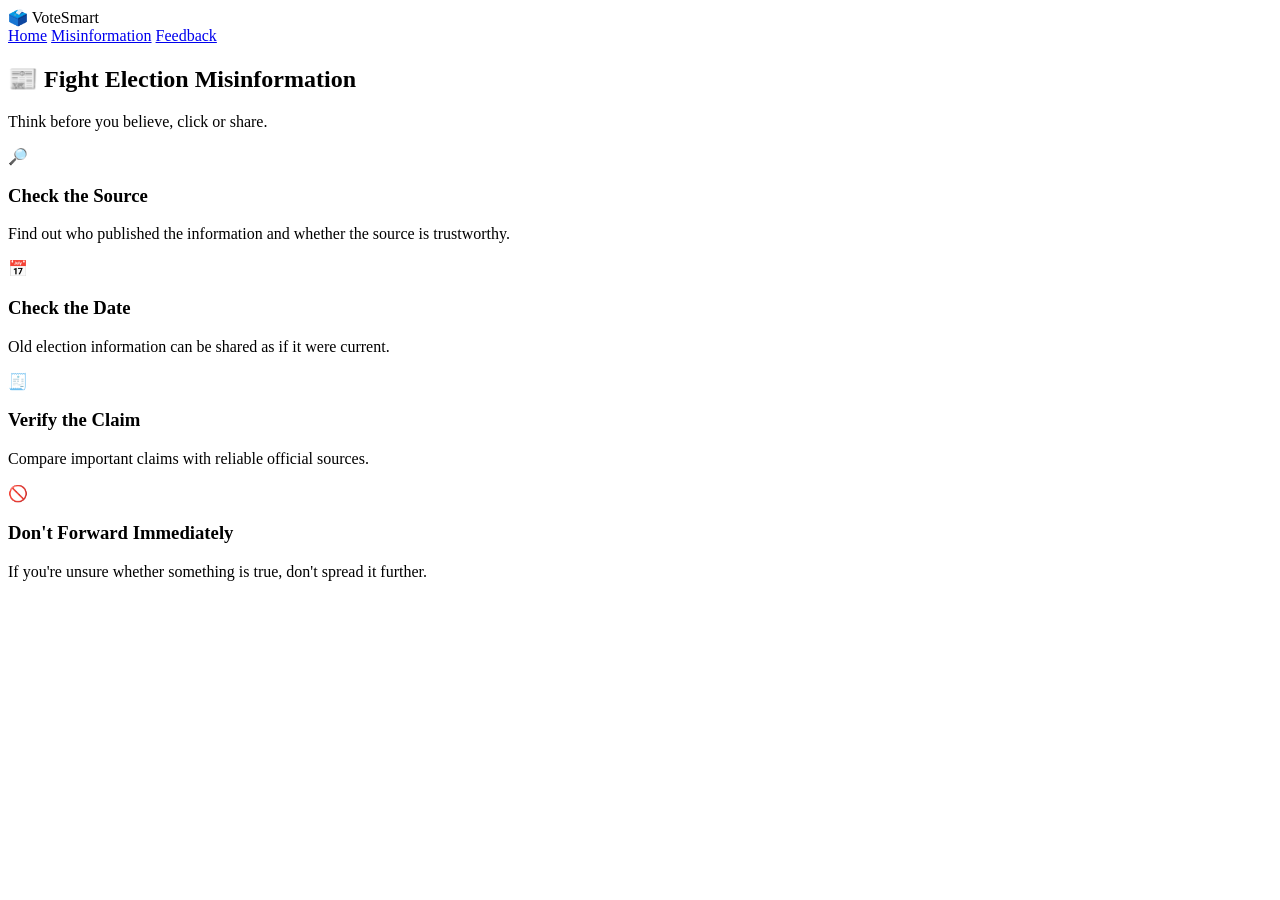
==== templates/misinformation.html @ 3d448eb2 "Add files via upload" ====
<!DOCTYPE html>
<html>

<head>

    <meta charset="UTF-8">

    <meta name="viewport"
          content="width=device-width, initial-scale=1.0">

    <title>Fight Misinformation - VoteSmart</title>

    <link rel="stylesheet"
          href="{{ url_for('static', filename='style.css') }}">

</head>

<body>

<nav class="navbar">

    <div class="logo">
        🗳️ VoteSmart
    </div>

    <div class="nav-links">

        <a href="/">Home</a>
        <a href="/misinformation">Misinformation</a>
        <a href="/feedback">Feedback</a>

    </div>

</nav>


<section class="features">

    <h1>
        📰 Fight Election Misinformation
    </h1>

    <p class="section-subtitle">
        Think before you believe, click or share.
    </p>


    <div class="feature-grid">

        <div class="feature-card">

            <div class="feature-icon">
                🔎
            </div>

            <h3>
                Check the Source
            </h3>

            <p>
                Find out who published the information
                and whether the source is trustworthy.
            </p>

        </div>


        <div class="feature-card">

            <div class="feature-icon">
                📅
            </div>

            <h3>
                Check the Date
            </h3>

            <p>
                Old election information can be shared
                as if it were current.
            </p>

        </div>


        <div class="feature-card">

            <div class="feature-icon">
                🧾
            </div>

            <h3>
                Verify the Claim
            </h3>

            <p>
                Compare important claims with reliable
                official sources.
            </p>

        </div>


        <div class="feature-card">

            <div class="feature-icon">
                🚫
            </div>

            <h3>
                Don't Forward Immediately
            </h3>

            <p>
                If you're unsure whether something is true,
                don't spread it further.
            </p>

        </div>

    </div>

</section>


</body>

</html>
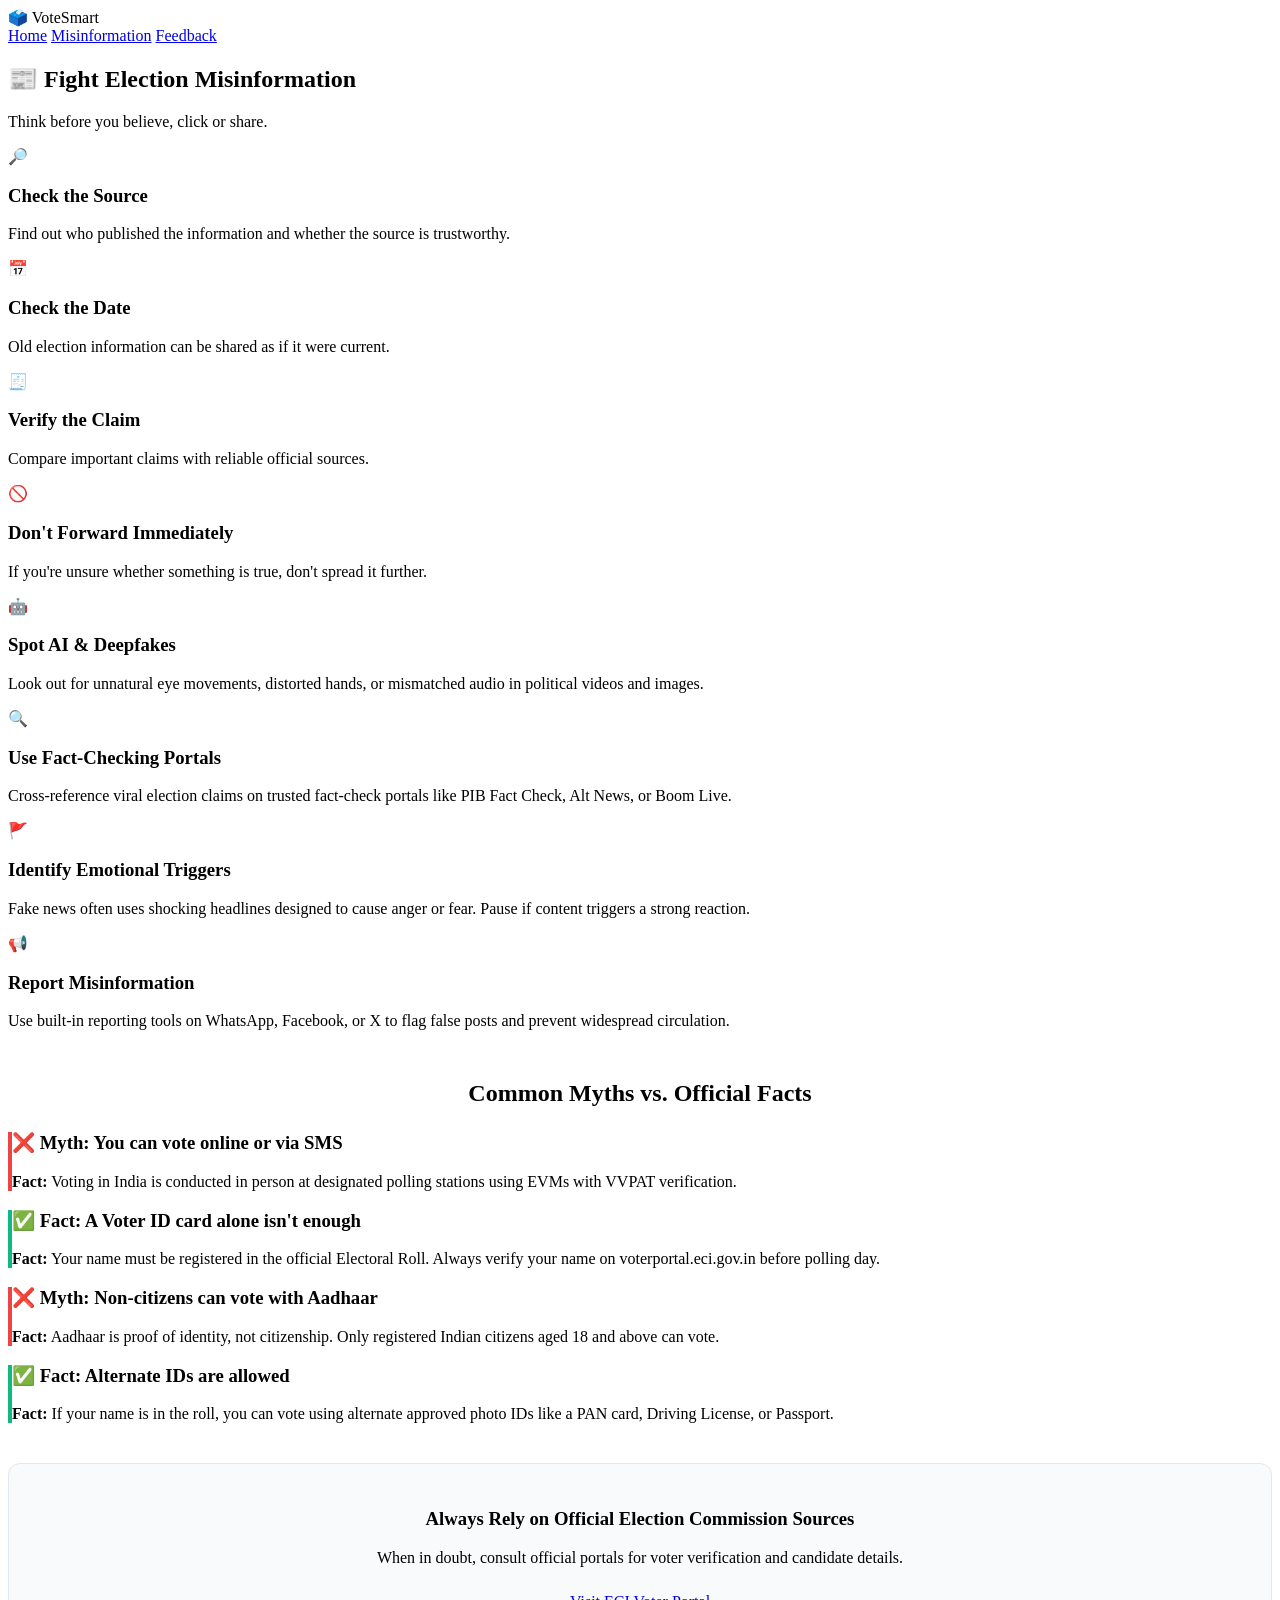
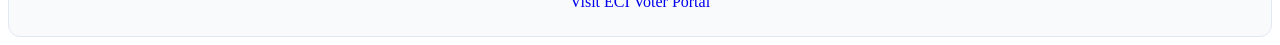
==== commit 58e2895a: "Update misinformation.html" ====
--- a/templates/misinformation.html
+++ b/templates/misinformation.html
@@ -117,12 +117,78 @@
             </p>
 
         </div>
+        <div class="card">
+    <div class="icon">🤖</div>
+    <h3>Spot AI & Deepfakes</h3>
+    <p>Look out for unnatural eye movements, distorted hands, or mismatched audio in political videos and images.</p>
+</div>
+
+<div class="card">
+    <div class="icon">🔍</div>
+    <h3>Use Fact-Checking Portals</h3>
+    <p>Cross-reference viral election claims on trusted fact-check portals like PIB Fact Check, Alt News, or Boom Live.</p>
+</div>
+
+<div class="card">
+    <div class="icon">🚩</div>
+    <h3>Identify Emotional Triggers</h3>
+    <p>Fake news often uses shocking headlines designed to cause anger or fear. Pause if content triggers a strong reaction.</p>
+</div>
+
+<div class="card">
+    <div class="icon">📢</div>
+    <h3>Report Misinformation</h3>
+    <p>Use built-in reporting tools on WhatsApp, Facebook, or X to flag false posts and prevent widespread circulation.</p>
+</div>
 
     </div>
 
 </section>
+<!-- 1. Existing Feature Cards Container -->
+    <div class="card-grid">
+        <div class="card">
+            <!-- Check the Source Card -->
+        </div>
+        <div class="card">
+            <!-- Check the Date Card -->
+        </div>
+        <!-- Other cards... -->
+    </div> <!-- END of card-grid -->
 
+
+    <!-- 📍 PASTE THE MYTH VS REALITY SECTION HERE 📍 -->
+    <section style="margin-top: 50px;">
+        <h2 style="text-align: center; margin-bottom: 25px;">Common Myths vs. Official Facts</h2>
+        
+        <div class="card-grid" style="grid-template-columns: 1fr 1fr; gap: 20px;">
+            <div class="card" style="border-left: 4px solid #ef4444;">
+                <h3>❌ Myth: You can vote online or via SMS</h3>
+                <p><strong>Fact:</strong> Voting in India is conducted in person at designated polling stations using EVMs with VVPAT verification.</p>
+            </div>
+
+            <div class="card" style="border-left: 4px solid #10b981;">
+                <h3>✅ Fact: A Voter ID card alone isn't enough</h3>
+                <p><strong>Fact:</strong> Your name must be registered in the official Electoral Roll. Always verify your name on voterportal.eci.gov.in before polling day.</p>
+            </div>
+
+            <div class="card" style="border-left: 4px solid #ef4444;">
+                <h3>❌ Myth: Non-citizens can vote with Aadhaar</h3>
+                <p><strong>Fact:</strong> Aadhaar is proof of identity, not citizenship. Only registered Indian citizens aged 18 and above can vote.</p>
+            </div>
+
+            <div class="card" style="border-left: 4px solid #10b981;">
+                <h3>✅ Fact: Alternate IDs are allowed</h3>
+                <p><strong>Fact:</strong> If your name is in the roll, you can vote using alternate approved photo IDs like a PAN card, Driving License, or Passport.</p>
+            </div>
+        </div>
+    </section>
+<div style="background: #f8fafc; border: 1px solid #e2e8f0; border-radius: 12px; padding: 25px; margin-top: 40px; text-align: center;">
+    <h3>Always Rely on Official Election Commission Sources</h3>
+    <p>When in doubt, consult official portals for voter verification and candidate details.</p>
+    <a href="https://voters.eci.gov.in/" target="_blank" class="btn" style="display: inline-block; margin-top: 10px; text-decoration: none;">Visit ECI Voter Portal</a>
+</div>
+</main> 
 
 </body>
 
-</html>+</html>
